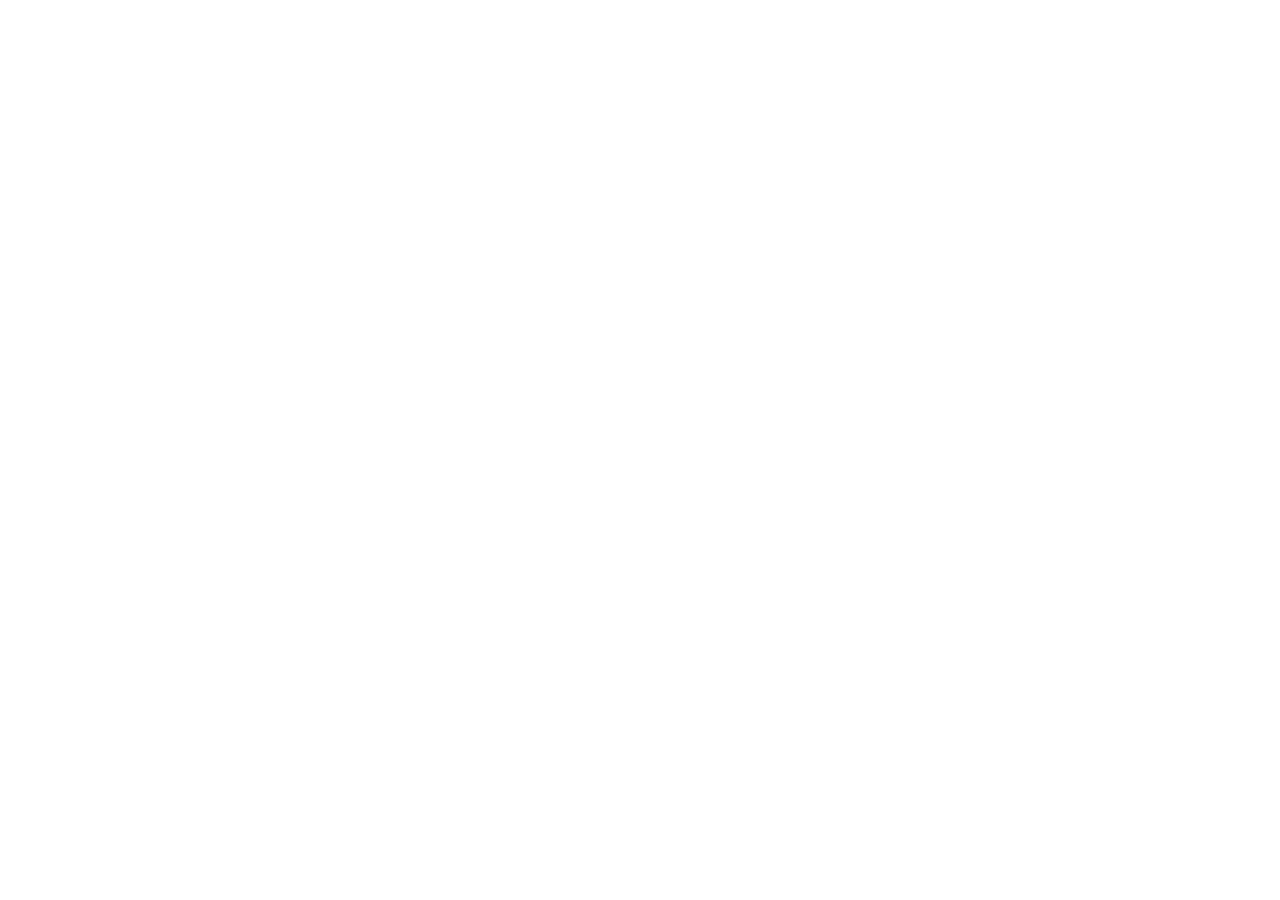
==== index.html @ caaaa088 "feat: initialize digital wedding invitation project Setup core application structure including React" ====
<!doctype html>
<html lang="id" class="dark scroll-smooth">
  <head>
    <meta charset="UTF-8" />
    <meta name="viewport" content="width=device-width, initial-scale=1.0" />
    <title>Undangan Pernikahan — Rafi &amp; Alesha</title>
    <meta
      name="description"
      content="Undangan pernikahan digital interaktif Rafi Pratama &amp; Alesha Zahra — Sabtu, 12 Desember 2026."
    />
    <meta property="og:title" content="Undangan Pernikahan — Rafi &amp; Alesha" />
    <meta
      property="og:description"
      content="Undangan pernikahan digital interaktif Rafi Pratama &amp; Alesha Zahra — Sabtu, 12 Desember 2026."
    />
    <meta property="og:type" content="website" />
    <meta name="twitter:card" content="summary_large_image" />
    <link rel="preconnect" href="https://fonts.googleapis.com" />
    <link rel="preconnect" href="https://fonts.gstatic.com" crossorigin />
    <link
      href="https://fonts.googleapis.com/css2?family=Bodoni+Moda:ital,opsz,wght@0,6..96,400..700;1,6..96,400..600&family=Raleway:ital,wght@0,400..700;1,400&family=Source+Code+Pro:wght@400;500;600&display=swap"
      rel="stylesheet"
    />
  </head>
  <body class="bg-[#16130F] text-[#E9E1DA] antialiased selection:bg-[#C9A96E]/30 selection:text-[#E9E1DA]">
    <div id="root"></div>
    <script type="module" src="/src/main.tsx"></script>
  </body>
</html>
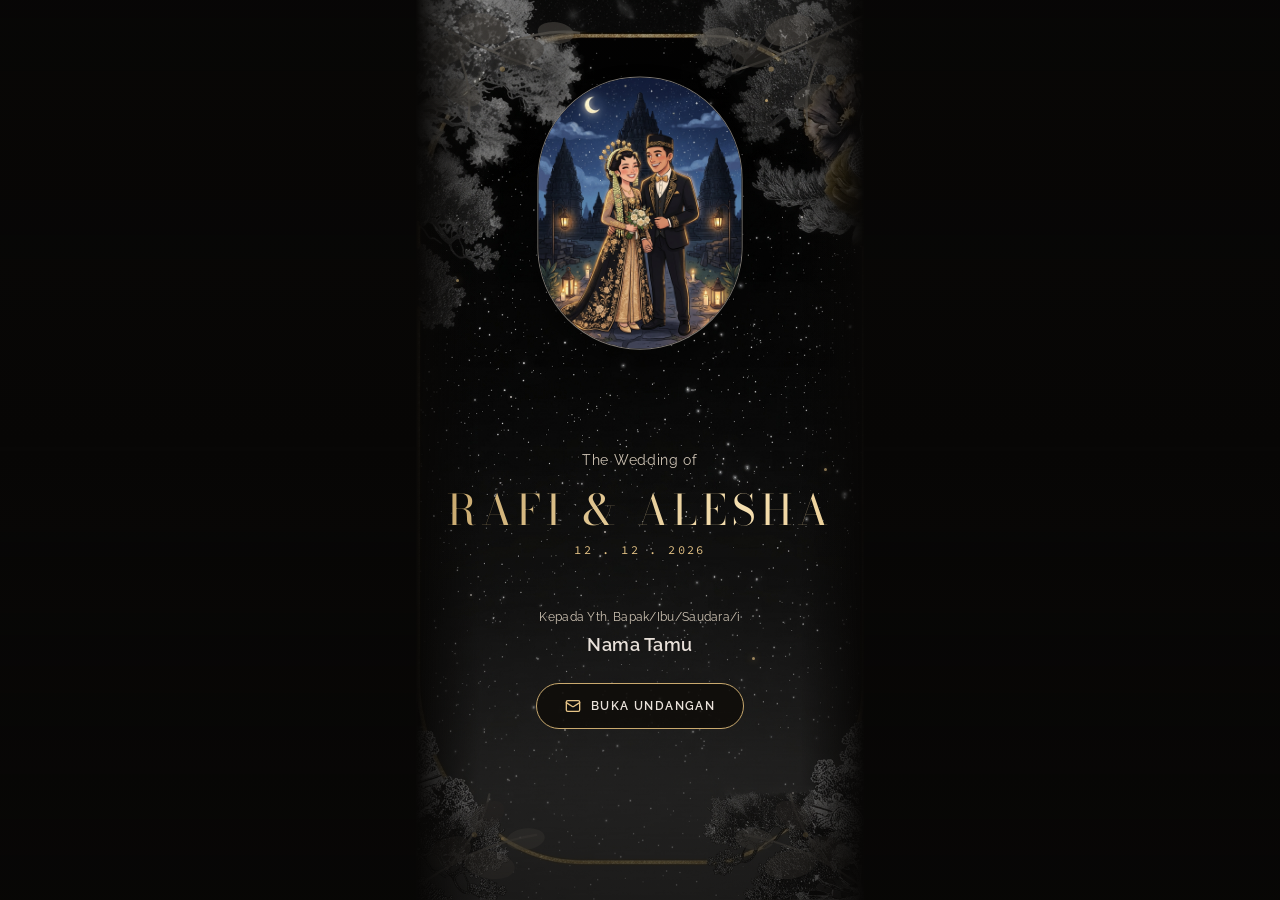
==== commit 085ce891: "feat: add ErrorBoundary and recovery redirection Implement an ErrorBoundary component to gracefully " ====
--- a/index.html
+++ b/index.html
@@ -25,5 +25,40 @@
   <body class="bg-[#16130F] text-[#E9E1DA] antialiased selection:bg-[#C9A96E]/30 selection:text-[#E9E1DA]">
     <div id="root"></div>
     <script type="module" src="/src/main.tsx"></script>
+    <script>
+      (function () {
+        var root = document.getElementById('root');
+        var devEntry = document.querySelector('script[src="/src/main.tsx"]');
+        if (!root || !devEntry) return;
+
+        function tryRedirectToDocs() {
+          if (root.hasChildNodes()) return;
+          if (window.location.pathname.indexOf('/docs/') !== -1) return;
+          var p = window.location.pathname;
+          var base = p.endsWith('/index.html')
+            ? p.slice(0, -10)
+            : p.endsWith('/')
+              ? p
+              : p + '/';
+          var docsUrl = base + 'docs/';
+          fetch(docsUrl + 'index.html', { method: 'HEAD' })
+            .then(function (res) {
+              if (res.ok && !root.hasChildNodes()) {
+                window.location.replace(
+                  docsUrl + window.location.search + window.location.hash
+                );
+              }
+            })
+            .catch(function () {});
+        }
+
+        devEntry.addEventListener('error', tryRedirectToDocs);
+        window.setTimeout(function () {
+          if (!root.hasChildNodes() && window.location.hostname.endsWith('github.io')) {
+            tryRedirectToDocs();
+          }
+        }, 900);
+      })();
+    </script>
   </body>
 </html>
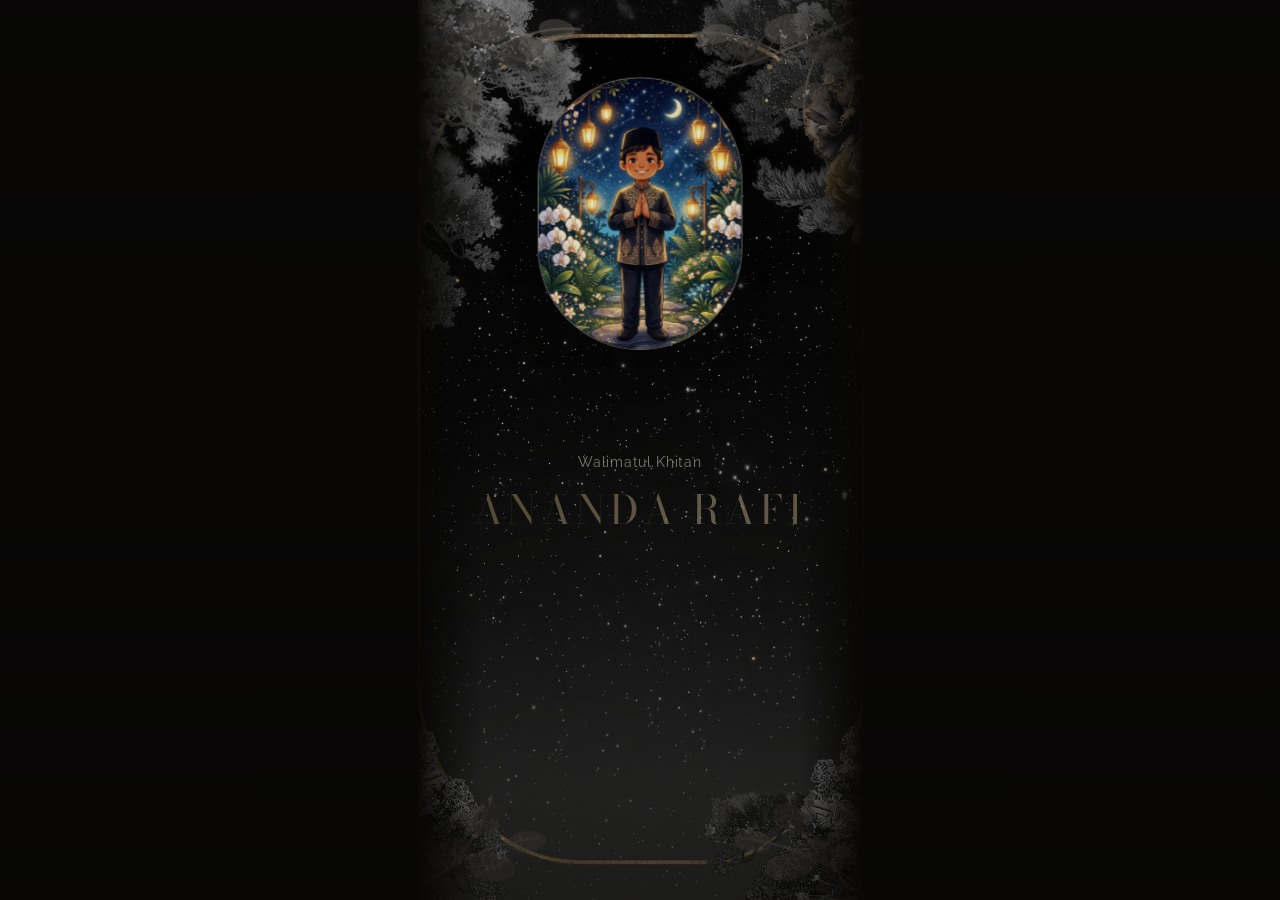
==== commit 9cba794f: "feat: convert wedding invitation to khitan invitation Refactored the application to transition from " ====
--- a/index.html
+++ b/index.html
@@ -3,15 +3,15 @@
   <head>
     <meta charset="UTF-8" />
     <meta name="viewport" content="width=device-width, initial-scale=1.0" />
-    <title>Undangan Pernikahan — Rafi &amp; Alesha</title>
+    <title>Undangan Walimatul Khitan — Muhammad Rafi Pratama</title>
     <meta
       name="description"
-      content="Undangan pernikahan digital interaktif Rafi Pratama &amp; Alesha Zahra — Sabtu, 12 Desember 2026."
+      content="Undangan digital interaktif Walimatul Khitan Ananda Muhammad Rafi Pratama — Sabtu, 12 Desember 2026."
     />
-    <meta property="og:title" content="Undangan Pernikahan — Rafi &amp; Alesha" />
+    <meta property="og:title" content="Undangan Walimatul Khitan — Muhammad Rafi Pratama" />
     <meta
       property="og:description"
-      content="Undangan pernikahan digital interaktif Rafi Pratama &amp; Alesha Zahra — Sabtu, 12 Desember 2026."
+      content="Undangan digital interaktif Walimatul Khitan Ananda Muhammad Rafi Pratama — Sabtu, 12 Desember 2026."
     />
     <meta property="og:type" content="website" />
     <meta name="twitter:card" content="summary_large_image" />
